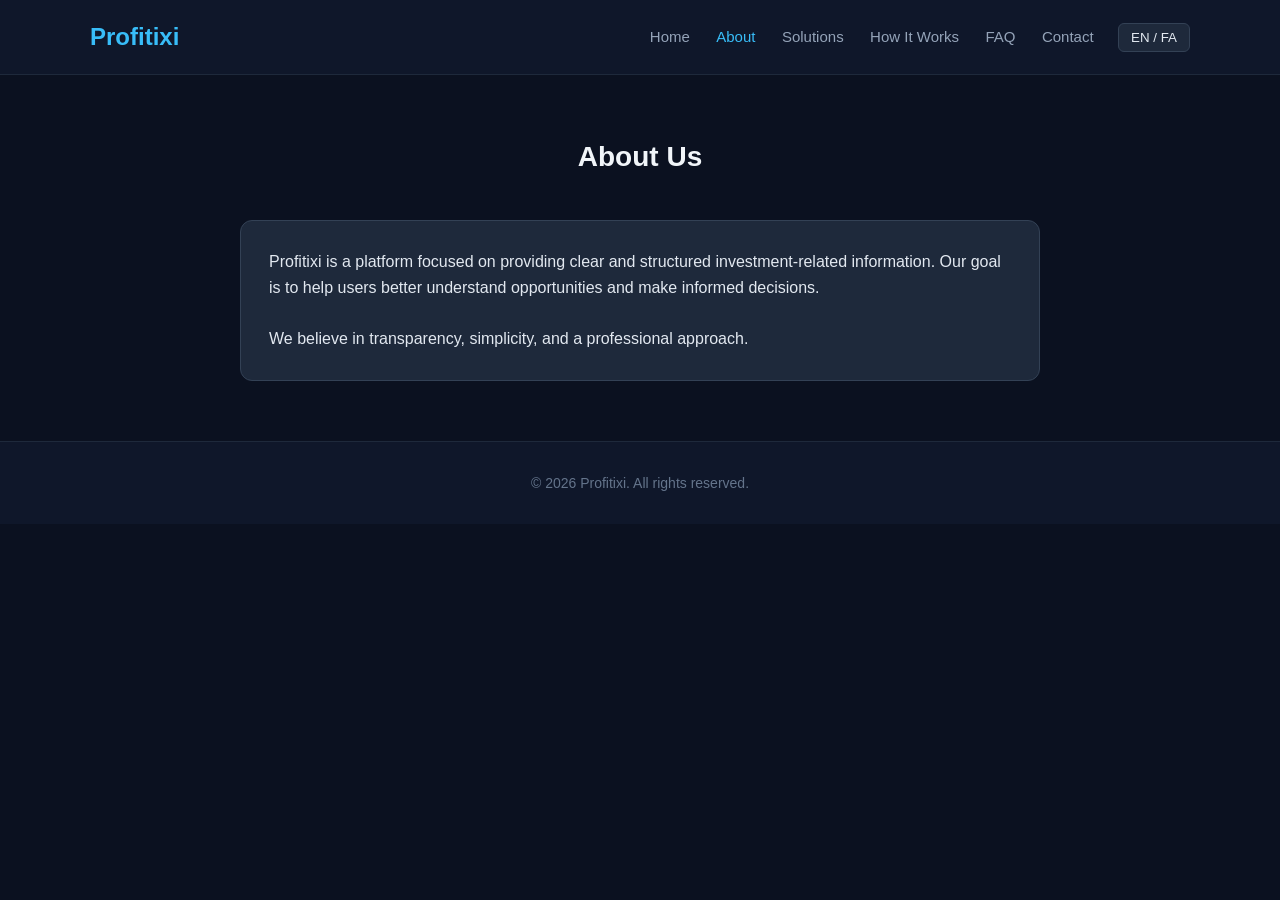
==== about.html @ 0604e958 "Add about.html with content and navigation" ====
<!DOCTYPE html>
<html lang="en">
<head>
    <meta charset="UTF-8">
    <meta name="viewport" content="width=device-width, initial-scale=1.0">
    <title>About - Profitixi</title>
    <link rel="stylesheet" href="style.css">
</head>
<body>

<header>
    <div class="container header-inner">
        <a href="index.html" class="logo">Profitixi</a>
        <nav>
            <a href="index.html" class="en">Home</a>
            <a href="about.html" class="active en">About</a>
            <a href="solutions.html" class="en">Solutions</a>
            <a href="how-it-works.html" class="en">How It Works</a>
            <a href="faq.html" class="en">FAQ</a>
            <a href="contact.html" class="en">Contact</a>

            <a href="index.html" class="fa">خانه</a>
            <a href="about.html" class="active fa">درباره ما</a>
            <a href="solutions.html" class="fa">راهکارها</a>
            <a href="how-it-works.html" class="fa">چگونه کار می‌کند</a>
            <a href="faq.html" class="fa">سوالات متداول</a>
            <a href="contact.html" class="fa">تماس با ما</a>

            <button class="lang-btn" onclick="toggleLang()">EN / FA</button>
        </nav>
    </div>
</header>

<section>
    <div class="container">
        <h2 class="section-title en">About Us</h2>
        <h2 class="section-title fa">درباره ما</h2>

        <div class="card" style="max-width: 800px; margin: 0 auto;">
            <p class="en">
                Profitixi is a platform focused on providing clear and structured investment-related information. 
                Our goal is to help users better understand opportunities and make informed decisions.
            </p>
            <p class="fa">
                پروفیتیکسی یک پلتفرم است که بر ارائه اطلاعات شفاف و ساختاریافته در حوزه سرمایه‌گذاری تمرکز دارد. 
                هدف ما کمک به کاربران برای درک بهتر فرصت‌ها و اتخاذ تصمیم‌های آگاهانه است.
            </p>
            <br>
            <p class="en">
                We believe in transparency, simplicity, and a professional approach.
            </p>
            <p class="fa">
                ما به شفافیت، سادگی و رویکرد حرفه‌ای باور داریم.
            </p>
        </div>
    </div>
</section>

<footer>
    <div class="container">
        <p class="en">© 2026 Profitixi. All rights reserved.</p>
        <p class="fa">© ۲۰۲۶ Profitixi. تمامی حقوق محفوظ است.</p>
    </div>
</footer>

<script>
    function toggleLang() {
        document.body.classList.toggle('fa-mode');
    }
</script>

</body>
</html>
---- style.css ----
* {
    margin: 0;
    padding: 0;
    box-sizing: border-box;
}

body {
    font-family: 'Segoe UI', Tahoma, Arial, sans-serif;
    background-color: #0b1120;
    color: #e2e8f0;
    line-height: 1.6;
}

.container {
    max-width: 1100px;
    margin: 0 auto;
    padding: 0 20px;
}

/* Header */
header {
    background-color: #0f172a;
    border-bottom: 1px solid #1e293b;
    position: sticky;
    top: 0;
    z-index: 100;
}

.header-inner {
    display: flex;
    justify-content: space-between;
    align-items: center;
    padding: 18px 0;
}

.logo {
    font-size: 24px;
    font-weight: 700;
    color: #38bdf8;
    text-decoration: none;
}

nav a {
    color: #94a3b8;
    text-decoration: none;
    margin-left: 22px;
    font-size: 15px;
    transition: color 0.2s;
}

nav a:hover, nav a.active {
    color: #38bdf8;
}

.lang-btn {
    background: #1e293b;
    border: 1px solid #334155;
    color: #e2e8f0;
    padding: 6px 12px;
    border-radius: 6px;
    cursor: pointer;
    margin-left: 20px;
}

/* Hero */
.hero {
    padding: 90px 0 70px;
    text-align: center;
}

.hero h1 {
    font-size: 42px;
    margin-bottom: 18px;
    color: #f8fafc;
}

.hero p {
    font-size: 18px;
    color: #94a3b8;
    max-width: 600px;
    margin: 0 auto 30px;
}

.btn {
    display: inline-block;
    background: #0ea5e9;
    color: white;
    padding: 12px 28px;
    border-radius: 8px;
    text-decoration: none;
    font-weight: 600;
    transition: background 0.2s;
}

.btn:hover {
    background: #0284c7;
}

/* Sections */
section {
    padding: 60px 0;
}

.section-title {
    text-align: center;
    font-size: 28px;
    margin-bottom: 40px;
    color: #f1f5f9;
}

/* Cards */
.cards {
    display: grid;
    grid-template-columns: repeat(auto-fit, minmax(280px, 1fr));
    gap: 24px;
}

.card {
    background: #1e293b;
    border: 1px solid #334155;
    border-radius: 12px;
    padding: 28px;
    transition: transform 0.2s;
}

.card:hover {
    transform: translateY(-4px);
}

.card h3 {
    color: #38bdf8;
    margin-bottom: 12px;
}

/* Footer */
footer {
    background: #0f172a;
    border-top: 1px solid #1e293b;
    text-align: center;
    padding: 30px 0;
    color: #64748b;
    font-size: 14px;
}

/* Language content */
.fa { display: none; }
body.fa-mode .en { display: none; }
body.fa-mode .fa { display: block; }
body.fa-mode .fa-inline { display: inline; }

/* RTL */
body.fa-mode {
    direction: rtl;
    text-align: right;
}

body.fa-mode nav a {
    margin-left: 0;
    margin-right: 22px;
}
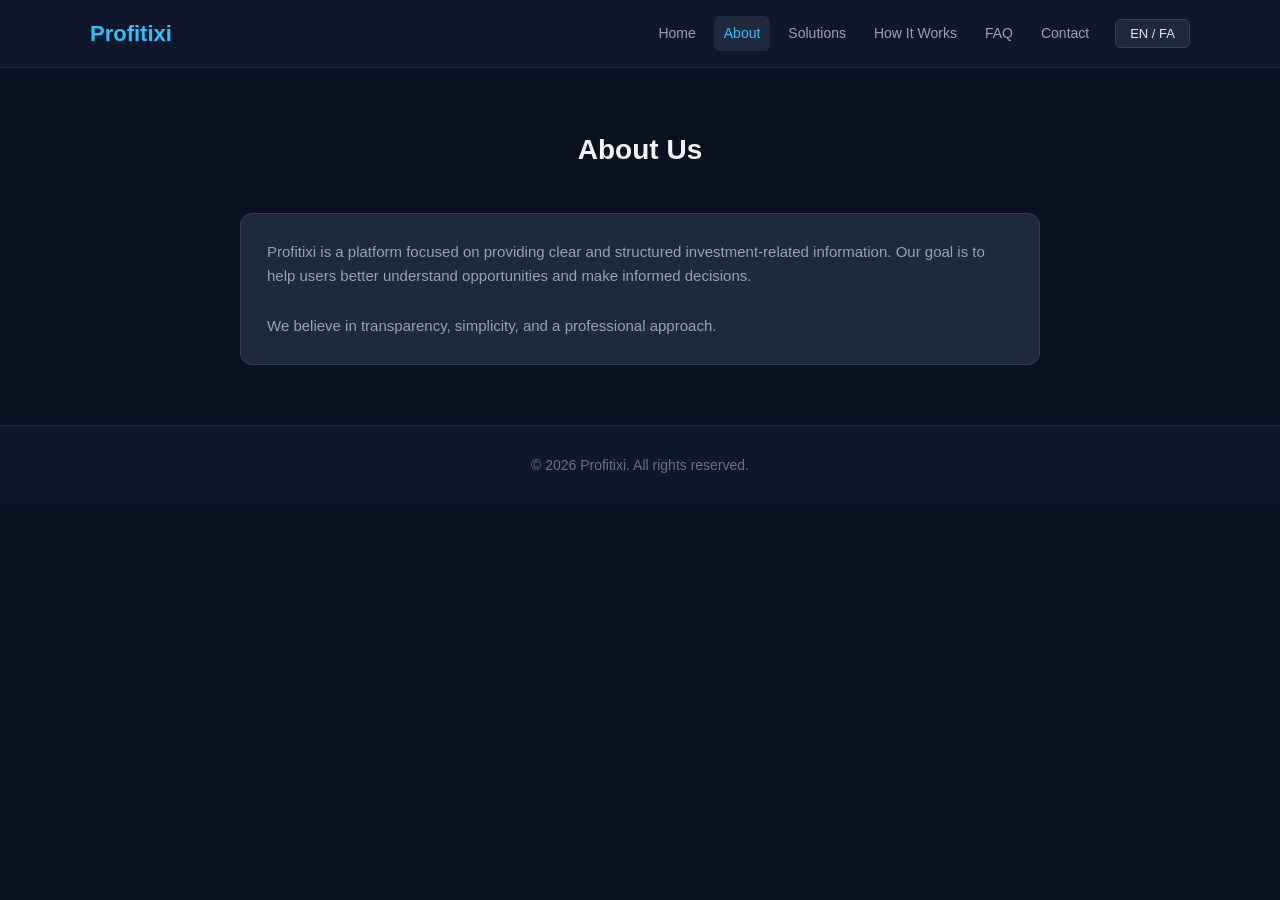
==== commit aaf3fd42: "Add language toggle functionality in about.html" ====
--- a/about.html
+++ b/about.html
@@ -64,8 +64,17 @@
 </footer>
 
 <script>
+    if (localStorage.getItem('lang') === 'fa') {
+        document.body.classList.add('fa-mode');
+    }
+
     function toggleLang() {
         document.body.classList.toggle('fa-mode');
+        if (document.body.classList.contains('fa-mode')) {
+            localStorage.setItem('lang', 'fa');
+        } else {
+            localStorage.setItem('lang', 'en');
+        }
     }
 </script>
 
--- a/style.css
+++ b/style.css
@@ -30,62 +30,76 @@
     display: flex;
     justify-content: space-between;
     align-items: center;
-    padding: 18px 0;
+    padding: 16px 0;
+    flex-wrap: wrap;
 }
 
 .logo {
-    font-size: 24px;
+    font-size: 22px;
     font-weight: 700;
     color: #38bdf8;
     text-decoration: none;
 }
 
+nav {
+    display: flex;
+    align-items: center;
+    flex-wrap: wrap;
+    gap: 8px;
+}
+
 nav a {
     color: #94a3b8;
     text-decoration: none;
-    margin-left: 22px;
-    font-size: 15px;
-    transition: color 0.2s;
-}
-
-nav a:hover, nav a.active {
+    font-size: 14px;
+    padding: 6px 10px;
+    border-radius: 6px;
+    transition: all 0.2s;
+}
+
+nav a:hover,
+nav a.active {
     color: #38bdf8;
+    background: #1e293b;
 }
 
 .lang-btn {
     background: #1e293b;
     border: 1px solid #334155;
     color: #e2e8f0;
-    padding: 6px 12px;
+    padding: 6px 14px;
     border-radius: 6px;
     cursor: pointer;
-    margin-left: 20px;
+    font-size: 13px;
+    margin-left: 8px;
 }
 
 /* Hero */
 .hero {
-    padding: 90px 0 70px;
+    padding: 100px 0 80px;
     text-align: center;
+    background: linear-gradient(180deg, #0f172a 0%, #0b1120 100%);
 }
 
 .hero h1 {
-    font-size: 42px;
+    font-size: 40px;
     margin-bottom: 18px;
     color: #f8fafc;
+    line-height: 1.3;
 }
 
 .hero p {
     font-size: 18px;
     color: #94a3b8;
-    max-width: 600px;
-    margin: 0 auto 30px;
+    max-width: 580px;
+    margin: 0 auto 32px;
 }
 
 .btn {
     display: inline-block;
     background: #0ea5e9;
     color: white;
-    padding: 12px 28px;
+    padding: 13px 30px;
     border-radius: 8px;
     text-decoration: none;
     font-weight: 600;
@@ -111,25 +125,31 @@
 /* Cards */
 .cards {
     display: grid;
-    grid-template-columns: repeat(auto-fit, minmax(280px, 1fr));
-    gap: 24px;
+    grid-template-columns: repeat(auto-fit, minmax(260px, 1fr));
+    gap: 22px;
 }
 
 .card {
     background: #1e293b;
     border: 1px solid #334155;
     border-radius: 12px;
-    padding: 28px;
+    padding: 26px;
     transition: transform 0.2s;
 }
 
 .card:hover {
-    transform: translateY(-4px);
+    transform: translateY(-3px);
 }
 
 .card h3 {
     color: #38bdf8;
-    margin-bottom: 12px;
+    margin-bottom: 10px;
+    font-size: 18px;
+}
+
+.card p {
+    color: #94a3b8;
+    font-size: 15px;
 }
 
 /* Footer */
@@ -137,24 +157,65 @@
     background: #0f172a;
     border-top: 1px solid #1e293b;
     text-align: center;
-    padding: 30px 0;
+    padding: 28px 0;
     color: #64748b;
     font-size: 14px;
 }
 
-/* Language content */
+/* Language */
 .fa { display: none; }
 body.fa-mode .en { display: none; }
 body.fa-mode .fa { display: block; }
 body.fa-mode .fa-inline { display: inline; }
 
-/* RTL */
+/* RTL fixes */
 body.fa-mode {
     direction: rtl;
-    text-align: right;
-}
-
-body.fa-mode nav a {
+}
+
+body.fa-mode .header-inner {
+    flex-direction: row-reverse;
+}
+
+body.fa-mode nav {
+    flex-direction: row-reverse;
+}
+
+body.fa-mode .lang-btn {
     margin-left: 0;
-    margin-right: 22px;
-}
+    margin-right: 8px;
+}
+
+/* Mobile */
+@media (max-width: 768px) {
+    .header-inner {
+        flex-direction: column;
+        gap: 12px;
+    }
+
+    nav {
+        justify-content: center;
+        width: 100%;
+    }
+
+    nav a {
+        font-size: 13px;
+        padding: 5px 8px;
+    }
+
+    .hero {
+        padding: 60px 0 50px;
+    }
+
+    .hero h1 {
+        font-size: 28px;
+    }
+
+    .hero p {
+        font-size: 16px;
+    }
+
+    body.fa-mode .header-inner {
+        flex-direction: column;
+    }
+}
